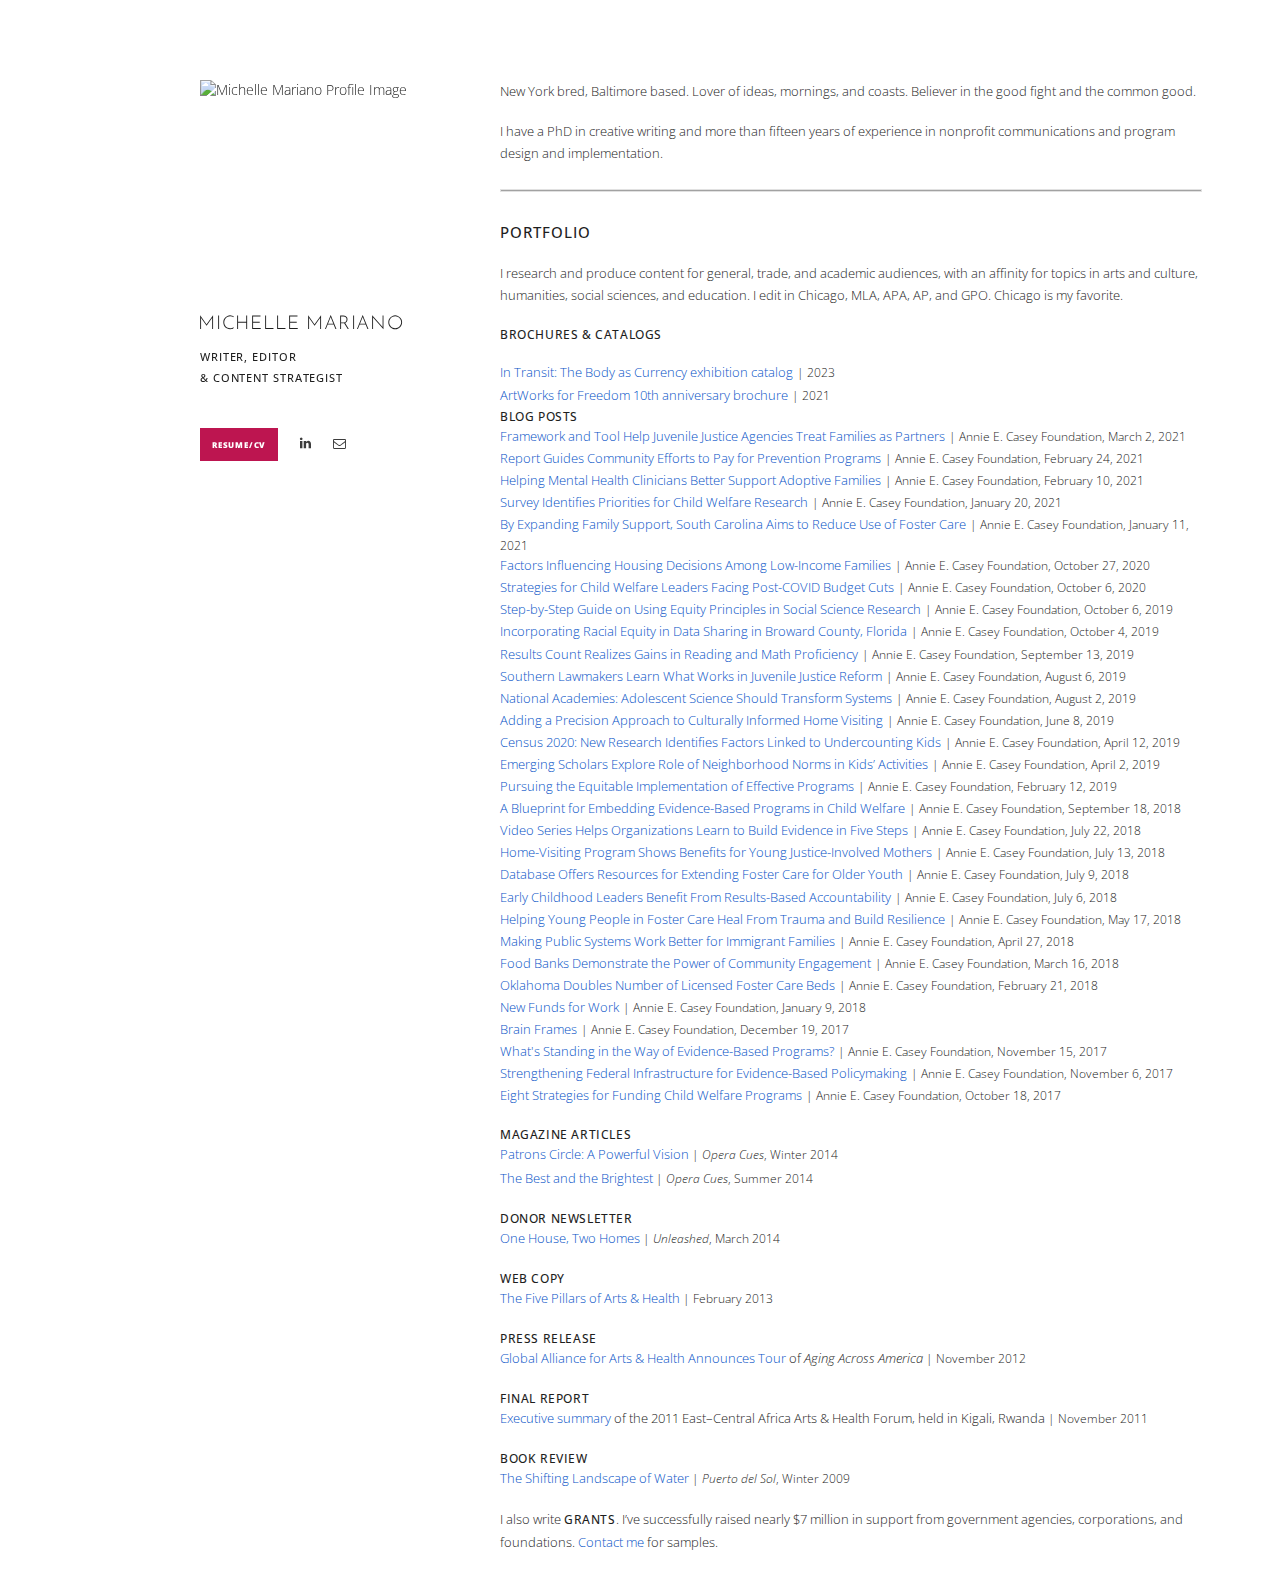
==== index.html @ 4ec9d9e7 "Update index.html" ====
<!DOCTYPE html>
<html lang="en-US">
<head>
    <meta charset="utf-8">
    <meta name="viewport" content="width=device-width, initial-scale=1.0">
    <title>Michelle Mariano</title>
    <meta name="description" content="New York bred, Baltimore based. Lover of ideas, mornings, and coasts. Believer in the good fight and the common good.">
    <meta name="keywords" content="Michelle Mariano, Michelle Mariano Portfolio, Michelle Mariano Homepage">
    <meta property="og:url" content="http://michellemariano.com">
    <meta property="og:type" content="website">
    <meta property="og:site_name" content="Michelle Mariano">
    <meta property="og:title" content="Michelle Mariano | Writer - Editor - Content Strategist">
    <meta property="og:description" content="New York bred, Baltimore based. Lover of ideas, mornings, and coasts. Believer in the good fight and the common good.">
    <meta property="og:image" content="assets/headshot.jpg">
    <meta property="og:locale" content="en_US">
    <link href="https://fonts.googleapis.com/css?family=Josefin+Sans:300" rel="stylesheet" type="text/css">
    <link href="https://fonts.googleapis.com/css?family=Open+Sans:300,400" rel="stylesheet" type="text/css">
    <link rel="stylesheet" href="main.css" type="text/css"/>
    <link rel="stylesheet" href="https://maxcdn.bootstrapcdn.com/font-awesome/4.6.3/css/font-awesome.min.css">
    <link rel="stylesheet" href="https://cdnjs.cloudflare.com/ajax/libs/normalize/4.1.1/normalize.min.css">
    <link rel="shortcut icon" href="assets/favicon.png" type="image/png">
 <!--  <script src="https://ajax.googleapis.com/ajax/libs/jquery/2.2.2/jquery.min.js"></script> -->
 <script>
  (function(i,s,o,g,r,a,m){i['GoogleAnalyticsObject']=r;i[r]=i[r]||function(){
  (i[r].q=i[r].q||[]).push(arguments)},i[r].l=1*new Date();a=s.createElement(o),
  m=s.getElementsByTagName(o)[0];a.async=1;a.src=g;m.parentNode.insertBefore(a,m)
  })(window,document,'script','https://www.google-analytics.com/analytics.js','ga');

  ga('create', 'UA-79206727-1', 'auto');
  ga('send', 'pageview');
</script>
</head>
    
<body>
    <div id="layout" class="pure-g">
    <div>
    <div class="left">
        <div id="headshot">
            <img src="assets/headshot.jpg" alt="Michelle Mariano Profile Image">
            <div>
          <!--  <div id="headshot-overlay">
                <a href="https://www.linkedin.com/in/michellejmariano/">High-res</a><span> </span>
                <a href="https://www.linkedin.com/in/michellejmariano/">headshots</a> -->
                </div>
                </div>
                <h1>Michelle Mariano</h1>
                <span class="profile-type">writer, editor </span>
                <span class="profile-type">& content strategist </span>
        <div id="external-links">
            <a id="btn-stech" class="sublink" href="https://michellemariano.github.io/Mariano_CV_Web.pdf" target="_blank"><p>Resume/CV</p></a>
            <a href="https://www.linkedin.com/in/michellejmariano/" target="_blank"><span class="external-link fa fa-linkedin"></span></a>
            <a href="mailto:michelle@digitalborn.org"><span class="external-link fa fa-envelope-o"></span></a>
            </div>
            </div>
            
    <div id="home" class="card">
        <div id="shortBio">
            <p>New York bred, Baltimore based. Lover of ideas, mornings, and coasts. Believer in the good fight and the common good.</p> <p>I have a PhD in creative writing and more than fifteen years of experience in nonprofit communications and program design and implementation. </p></div>
        <div class="line"></div><div id="portfolio"><div id="portfolio-title"><h2>portfolio</h2></div>
        <p>I research and produce content for general, trade, and academic audiences, with an affinity for topics in arts and culture, humanities, social sciences, and education. I edit in Chicago, MLA, APA, AP, and GPO. Chicago is my favorite.</p>
        <ul>
            <li><span class="sample-type">Brochures & Catalogs</span><br /></p>
                
   <span class="linky"><a href="https://www.flipsnack.com/artworksforfreedom/in-transit-the-body-as-currency-exhibition-catalog-u32u2be3f2/full-view.html" target="_blank">
            <i></i>In Transit: The Body as Currency</i> exhibition catalog</a></span> <span class="sample-date">| 2023</span><br/> 
                <span class="linky"><a href="https://www.flipsnack.com/artworksforfreedom/artworks_10years/full-view.html" target="_blank">
            ArtWorks for Freedom 10th anniversary brochure</a></span> <span class="sample-date">| 2021</span><br/>
            <li><span class="sample-type">Blog posts</span><br /><span class="linky"><a href="https://www.aecf.org/blog/framework-and-tool-help-juvenile-justice-agencies-treat-families-as-partner/" target="_blank">
            Framework and Tool Help Juvenile Justice Agencies Treat Families as Partners</a></span> <span class="sample-date">| Annie E. Casey Foundation, March 2, 2021</span><br/>
            <span class="linky"><a href="https://www.aecf.org/blog/report-guides-community-efforts-to-pay-for-prevention-programs/" target="_blank">
            Report Guides Community Efforts to Pay for Prevention Programs</a></span> <span class="sample-date">| Annie E. Casey Foundation, February 24, 2021</span><br/>    
            <span class="linky"><a href="https://www.aecf.org/blog/helping-mental-health-clinicians-better-support-adoptive-families/" target="_blank">
            Helping Mental Health Clinicians Better Support Adoptive Families</a></span> <span class="sample-date">| Annie E. Casey Foundation, February 10, 2021</span><br/>
            <span class="linky"><a href="https://www.aecf.org/blog/survey-identifies-priorities-for-child-welfare-research/" target="_blank">
            Survey Identifies Priorities for Child Welfare Research</a></span> <span class="sample-date">| Annie E. Casey Foundation, January 20, 2021</span><br/>
            <span class="linky"><a href="https://www.aecf.org/blog/by-expanding-family-support-south-carolina-aims-to-reduce-use-of-foster-car/" target="_blank">
            By Expanding Family Support, South Carolina Aims to Reduce Use of Foster Care</a></span> <span class="sample-date">| Annie E. Casey Foundation, January 11, 2021</span><br/>
            <span class="linky"><a href="https://www.aecf.org/blog/factors-influencing-housing-decisions-among-low-income-families/" target="_blank">
            Factors Influencing Housing Decisions Among Low-Income Families</a></span> <span class="sample-date">| Annie E. Casey Foundation, October 27, 2020</span><br/>
            <span class="linky"><a href="https://www.aecf.org/blog/strategies-for-child-welfare-leaders-facing-post-covid-budget-cuts/" target="_blank">
            Strategies for Child Welfare Leaders Facing Post-COVID Budget Cuts</a></span> <span class="sample-date">| Annie E. Casey Foundation, October 6, 2020</span><br/>
            <span class="linky"><a href="https://www.aecf.org/blog/step-by-step-guide-on-using-equity-principles-in-social-science-research/" target="_blank">
            Step-by-Step Guide on Using Equity Principles in Social Science Research</a></span> <span class="sample-date">| Annie E. Casey Foundation, October 6, 2019</span><br/>
            <span class="linky"><a href="https://www.aecf.org/blog/incorporating-racial-equity-in-data-sharing-in-broward-county-florida/" target="_blank">
            Incorporating Racial Equity in Data Sharing in Broward County, Florida</a></span> <span class="sample-date">| Annie E. Casey Foundation, October 4, 2019</span><br/>
            <span class="linky"><a href="https://www.aecf.org/blog/results-count-realizes-gains-in-reading-and-math-proficiency/" target="_blank">
            Results Count Realizes Gains in Reading and Math Proficiency</a></span> <span class="sample-date">| Annie E. Casey Foundation, September 13, 2019</span><br/>
            <span class="linky"><a href="https://www.aecf.org/blog/southern-lawmakers-learn-what-works-in-juvenile-justice-reform/" target="_blank">
            Southern Lawmakers Learn What Works in Juvenile Justice Reform</a></span> <span class="sample-date">| Annie E. Casey Foundation, August 6, 2019</span><br/>
            <span class="linky"><a href="https://www.aecf.org/blog/national-academies-adolescent-science-should-transform-systems/" target="_blank">
            National Academies: Adolescent Science Should Transform Systems</a></span> <span class="sample-date">| Annie E. Casey Foundation, August 2, 2019</span><br/>
            <span class="linky"><a href="https://www.aecf.org/blog/adding-a-precision-approach-to-culturally-informed-home-visiting/" target="_blank">
            Adding a Precision Approach to Culturally Informed Home Visiting</a></span> <span class="sample-date">| Annie E. Casey Foundation, June 8, 2019</span><br/>
            <span class="linky"><a href="https://www.aecf.org/blog/census-2020-new-research-identifies-factors-linked-to-undercounting-kids/" target="_blank">
            Census 2020: New Research Identifies Factors Linked to Undercounting Kids</a></span> <span class="sample-date">| Annie E. Casey Foundation, April 12, 2019</span><br/>
            <span class="linky"><a href="https://www.aecf.org/blog/emerging-scholars-explore-role-of-neighborhood-norms-in-kids-activities/" target="_blank">
            Emerging Scholars Explore Role of Neighborhood Norms in Kids’ Activities</a></span> <span class="sample-date">| Annie E. Casey Foundation, April 2, 2019</span><br/>
            <span class="linky"><a href="https://www.aecf.org/blog/pursuing-the-equitable-implementation-of-effective-programs/" target="_blank">
            Pursuing the Equitable Implementation of Effective Programs</a></span> <span class="sample-date">| Annie E. Casey Foundation, February 12, 2019</span><br/>
            <span class="linky"><a href="https://www.aecf.org/blog/a-blueprint-for-embedding-evidence-based-programs-in-child-welfare/" target="_blank">  
            A Blueprint for Embedding Evidence-Based Programs in Child Welfare</a></span> <span class="sample-date">| Annie E. Casey Foundation, September 18, 2018</span><br/>
            <span class="linky"><a href="https://www.aecf.org/blog/video-series-helps-organizations-learn-to-build-evidence-in-five-steps/" target="_blank">Video Series Helps Organizations Learn to Build Evidence in Five Steps</a></span> <span class="sample-date">| Annie E. Casey Foundation, July 22, 2018</span><br/>
            <span class="linky"><a href="https://www.aecf.org/blog/home-visiting-program-shows-benefits-for-young-justice-involved-mothers/" target="_blank">Home-Visiting Program Shows Benefits for Young Justice-Involved Mothers</a></span> <span class="sample-date">| Annie E. Casey Foundation, July 13, 2018</span><br/>
            <span class="linky"><a href="https://www.aecf.org/blog/database-offers-resources-for-extending-foster-care-for-older-youth/" target="_blank">Database Offers Resources for Extending Foster Care for Older Youth</a></span> <span class="sample-date">| Annie E. Casey Foundation, July 9, 2018</span><br/>
            <span class="linky"><a href="https://www.aecf.org/blog/early-childhood-leaders-benefit-from-results-based-accountability/" target="_blank">Early Childhood Leaders Benefit From Results-Based Accountability</a></span> <span class="sample-date">| Annie E. Casey Foundation, July 6, 2018</span><br/>
            <span class="linky"><a href="https://www.aecf.org/blog/helping-young-people-in-foster-care-heal-from-trauma-and-build-resilience/" target="_blank">Helping Young People in Foster Care Heal From Trauma and Build Resilience</a></span> <span class="sample-date">| Annie E. Casey Foundation, May 17, 2018</span><br/>
            <span class="linky"><a href="https://www.aecf.org/blog/making-public-systems-work-better-for-immigrant-families/" target="_blank">Making Public Systems Work Better for Immigrant Families</a></span> <span class="sample-date">| Annie E. Casey Foundation, April 27, 2018</span><br/>
            <span class="linky"><a href="http://www.aecf.org/blog/food-banks-demonstrate-the-power-of-community-engagement-for-results/" target="_blank">Food Banks Demonstrate the Power of Community Engagement</a></span> <span class="sample-date">| Annie E. Casey Foundation, March 16, 2018</span><br/>
            <span class="linky"><a href="http://www.aecf.org/blog/working-with-casey-oklahoma-doubles-its-number-of-licensed-foster-care-beds/" target="_blank">Oklahoma Doubles Number of Licensed Foster Care Beds</a></span> <span class="sample-date">| Annie E. Casey Foundation, February 21, 2018</span><br/>
            <span class="linky"><a href="http://www.aecf.org/blog/new-funds-for-work-connecting-systems-for-justice-involved-young-people/" target="_blank">New Funds for Work</a></span> <span class="sample-date">| Annie E. Casey Foundation, January 9, 2018</span><br/>
            <span class="linky"><a href="http://www.aecf.org/blog/brain-frames-short-tools-for-positive-interactions-with-youth-in-foster-car" target="_blank">Brain Frames</a></span> <span class="sample-date">| Annie E. Casey Foundation, December 19, 2017</span><br/>
            <span class="linky"><a href="http://www.aecf.org/blog/whats-standing-in-the-way-of-evidence-based-programs/" target="_blank">What's Standing in the Way of Evidence-Based Programs?</a></span> <span class="sample-date">| Annie E. Casey Foundation, November 15, 2017</span><br/>
            <span class="linky"><a href="http://www.aecf.org/blog/strengthening-the-federal-infrastructure-for-evidence-based-policymaking/" target="_blank">Strengthening Federal Infrastructure for Evidence-Based Policymaking</a></span> <span class="sample-date">| Annie E. Casey Foundation, November 6, 2017</span><br/>
            <span class="linky"><a href="http://www.aecf.org/blog/eight-strategies-for-funding-the-implementation-of-child-welfare-programs/" target="_blank">Eight Strategies for Funding Child Welfare Programs</a></span> <span class="sample-date">| Annie E. Casey Foundation, October 18, 2017</span></p></li>
            <li><span class="sample-type">Magazine articles</span><p><a  href="https://michellemariano.github.io/OperaCues_Patrons_Win_4-1-14.pdf" target="_blank">Patrons Circle: A Powerful Vision</a> <span class="sample-date">| <i>Opera Cues</i>, Winter 2014</span><br/>
            <span class="linky"><a href="https://michellemariano.github.io/OperaCues_ArtistUnderwriting_Sum14.pdf" target="_blank">The Best and the Brightest</a></span> <span class="sample-date">| <i>Opera Cues</i>, Summer 2014</span></p></li>

            <li><span class="sample-type">Donor newsletter</span><p><a href="https://michellemariano.github.io/Unleashed_CullenTheater_Mar14.pdf" target="_blank">One House, Two Homes</a> <span class="sample-date">| <i>Unleashed</i>, March 2014</span></p></li>
            <li><span class="sample-type">Web copy</span><p><a href="https://michellemariano.github.io/sliders/work-sample-slider-1.html" target="_blank">The Five Pillars of Arts & Health</a> <span class="sample-date">| February 2013</span></p></li>
            <li><span class="sample-type">Press release</span><p><a href="https://michellemariano.github.io/Aging Across America Press Release.pdf" target="_blank">Global Alliance for Arts & Health Announces Tour</a> of <i>Aging Across America</i> <span class="sample-date">| November 2012</span></p></li>
            <li><span class="sample-type">Final report</span><p> <a href="https://michellemariano.github.io/Africa Arts Forum Executive Summary.pdf" target="_blank">Executive summary</a> of the 2011  East&ndash;Central Africa Arts & Health Forum, held in Kigali, Rwanda <span class="sample-date">| November 2011</span></p></li> 
            <li><span class="sample-type">Book review</span><p><a href="https://michellemariano.github.io/Book Review_Folding a River.pdf" target="_blank">The Shifting Landscape of Water</a> <span class="sample-date">| <i>Puerto del Sol</i>, Winter 2009 </span></p></li>
      
            
        <p>I also write <span class="sample-type">grants</span>. I’ve successfully raised nearly $7 million in support from government agencies, corporations, and foundations. <a href="mailto:michelle@digitalborn.org">Contact me</a> for samples.</p>
            
</ul>
</div>
</div>
        </div>
    </div>
</body>
</html>
---- main.css ----
/*------------------------------------*\
    RESPONSIVE
\*------------------------------------*/

@media screen and (min-width:1280px){
#home { 
    width: 700px;
    top:80px;
    }
.left {
    top:80px;
    position:fixed;
    left:200px;
    width:210px;
}
.card {
    left:500px;
}
.left #external-links {
    margin-top:40px;
}
#about {
    padding-right:250px;
    }
}

@media screen and (min-width:1025px) and (max-width:1279px) {
#home { 
    width: 500px;
    top:80px;
    }
.left {
    top:80px;
    position:fixed;
    left:200px;
    width:210px;
}
.card {
    left:500px;
}
.left #external-links {
    margin-top:40px;
}
#about {
    padding-right:250px;
    }
}

@media screen and (min-width:861px) and (max-width:1024px) {
#home { 
    width:500px;
    top:80px;
    }
.left {
position:fixed;left:50%;top:30px;
-webkit-transform:translateX(-70%);
-moz-transform:translateX(-70%);
-ms-transform:translateX(-70%);
-o-transform:translateX(-70%);
transform:translateX(-70%);
top:80px;
left:200px;
width:210px;
    }
.card {
    left:330px;
    width:360px;
    } 
    .left #external-links {
    margin-top:40px;
    }
}

@media screen and (min-width:701px) and (max-width:860px) {
#home {
        top:80px;
    }
.left {
position:absolute;left:50%;top:30px;
-webkit-transform:translateX(-70%);
-moz-transform:translateX(-70%);
-ms-transform:translateX(-70%);
-o-transform:translateX(-70%);
transform:translateX(-70%);
top:80px;
left:200px;
width:210px;
    }
.card {
    left:330px;
    width:360px;
    } 
.left #external-links {
    margin-top:40px;
    }
}

@media screen and (min-width:501px) and (max-width:700px) {
    #home {
        top:80px;
    }
    .left {
        position:relative;left:50%;top:30px;
        -webkit-transform:translateX(-80%);
        -moz-transform:translateX(-80%);
        -ms-transform:translateX(-80%);
        -o-transform:translateX(-80%);
        transform:translateX(-80%);
        top:15px;
        left:100%;
        width:100%;
    }
    .left #headshot {
        display:none;
    }
    .card {
        padding-top:110px;
        left:50px;
        width:300px;
        width:80%;
    }
    .left #external-links {
        margin-top:20px;
    }
}

@media screen and (min-width:321px) and (max-width:500px) {
    #home {
        top:80px;
    }
    .left {
        position:relative;left:50%;top:30px;
        -webkit-transform:translateX(-70%);
        -moz-transform:translateX(-70%);
        -ms-transform:translateX(-70%);
        -o-transform:translateX(-70%);
        transform:translateX(-70%);
        top:15px;
        left:100%;
        width:100%;
    }
    .card {
        padding-top:310px;
        left:20px;
        width:300px;
        width:90%;
    }
    .left #external-links {
        margin-top:20px;
    }
}

@media screen and (max-width:320px) {
    .left {
        position:relative;left:50%;top:30px;
        -webkit-transform:translateX(-70%);
        -moz-transform:translateX(-70%);
        -ms-transform:translateX(-70%);
        -o-transform:translateX(-70%);
        transform:translateX(-70%);
        top:15px;
        left:205px;
        width:210px;
    }
    .card {
        padding-top:40px;
        left:20px;
        width:300px;
        width:90%;
    }
    .left #external-links {
        margin-top:20px;
    }
}

/*------------------------------------*\
    MAIN
\*------------------------------------*/

#layout {
    padding:0;
}

.pure-g {
    font-family: Avenir, Open Sans, Helvetica, sans-serif;
    display: -webkit-flex;
    -webkit-flex-flow: row wrap;
    display: -ms-flexbox;
    -ms-flex-flow: row wrap;
    -ms-align-content: flex-start;
    -webkit-align-content: flex-start;
    align-content: flex-start; 
}

.left #headshot {
    position: relative;
    overflow: hidden;
    height: 200px
}

.left #headshot img {
    width: 200px;
    height: 200px;
}

.card {
    margin-bottom:80px;
    min-height:100vh;
    position:absolute;
    right:0;
}

#home p {
    margin-bottom:18px;
    text-align:left;
    font-size: 13px;
    line-height:1.7em;
}

.linky {
    text-align:left;
    font-size:13px;
    line-height:1.7em;
}

a {
    color:#0854c7;
    text-decoration:none;
    -webkit-transition:all .2s;
    -moz-transition:all .2s;
    -ms-transition:all .2s;
    -o-transition:all .2s;
    transition:all .2s;
    cursor:pointer;
}

a.sublink {
    color:white;
}

.left h1 {
    font-size:19px;
    font-family:Josefin Sans;
    margin:35px 0 12px;
    margin-left:-2px;
    font-weight:300;
    letter-spacing:.8px;
    text-transform:uppercase;
}

.left #btn-stech {
    background-color:#BD1550;
    font-size:8px;
    font-weight:800;
    display:inline-block;
    height:33px;
    width:auto;
    padding:0 9pt;
    line-height:33px;
    color:#fff;
    text-transform:uppercase;
    text-align:center;
    letter-spacing:.8px;
    -webkit-transition:all .2s;
    -moz-transition:all .2s;
    -ms-transition:all .2s;
    -o-transition:all .2s;
    transition:all .2s;
}

.left #btn-stech:hover {
background-color:#1e1e1e;
}

#home .line {
    margin-top:25px;
}

.sample-type {
    display: inline-block;
    letter-spacing: .6px;
    font-weight: 500;
    text-transform: uppercase;
    color: #1e1e1e;
    font-size:12px;
}

.sample-date {
    font-size:12px;
}

.profile-type { 
    display: inline-block;
    letter-spacing: .9px;
    font-weight: 500;
    text-transform: uppercase;
    color: #1e1e1e;
    font-size:11px;
    line-height:1.7em;
}

#portfolio-title {
    overflow: hidden;
    margin: 40px 0;
    margin-top: 30px;
    margin-bottom: 20px;
    text-transform: uppercase;
    letter-spacing: 1px;
}

#portfolio-title h2 {
    float: left;
    font-size: 15px;
    margin: 0;
    font-weight: 500;
}

.left #headshot:hover #headshot-overlay {
bottom:0;
}

.left #headshot #headshot-overlay {
position:absolute;bottom:-60px;
left:0;
width:200px;
height:60px;
text-align:center;
line-height:60px;
background-color:rgba(0,0,0,.7);
-webkit-transition:bottom .3s ease;
transition:bottom .3s ease;
font-size:10px;
letter-spacing:.6px;
text-transform:uppercase;
}

.left #headshot #headshot-overlay span {
margin:0 6px;
}

.left #headshot #headshot-overlay a {
color:#fff;
-webkit-transition:all .2s;
-moz-transition:all .2s;
-ms-transition:all .2s;
-o-transition:all .2s;
transition:all .2s;
}

.left #headshot #headshot-overlay a:hover {
color:#BD1550;
}

.left ul#navi {
text-transform:uppercase;
}

.left ul#navi {
font-size:10px;
}

.left ul#navi li {
display:inline-block;
width:28%;
text-align:left;
letter-spacing:1px;
color:#c8c8c8;
}

.left ul#navi li:nth-child(2) { 
padding-left:7px;
}

.left ul#navi li a:hover {
color:#1e1e1e;
}

.left .external-link {
display:inline-block;
line-height:33px;
font-size:13px;
padding-left:18px;
color:#3c3c3c;
-webkit-transition:all .2s;
transition:all .2s;
}

.left .external-link:hover { 
color:#BD1550;
}

#home #news #news-title {
overflow:hidden;
margin:40px 0;
text-transform:uppercase;
letter-spacing:1px;
}

#home #news #news-title #news-more {
font-size:10px;
float:right;
line-height:20px;
}

#home #news ul {
font-size:9pt;
color:#646464;
text-align:justify;
}

#home #news ul li {
margin-bottom:15px;
}

#home #news ul li p {
display:inline;
}

#home #news ul li .news-date {
display:inline-block;
width:85px;
letter-spacing:.6px;
font-weight:500;
text-transform:uppercase;
color:#1e1e1e;
}

#home #news ul li .separator {
margin-right:10px;
}

#about p {
margin-bottom:22px;
text-align:justify;
}

body { 
font-size:14px;
font-weight:300;
font-family:Avenir,Open Sans,Helvetica,sans-serif;
color:#1e1e1e;
background-color:#fff;
}

p { 
margin:0;
}

a,a:active,a:focus {
outline:0;
}

a:hover {
color:#BD1550;
}

ul {
padding:0;
margin:0;
list-style-type:none;
}

.line {
height: 1px;
width: 100%;
border: 1px solid #e1e1e1;
background: #a2a2a2;
}
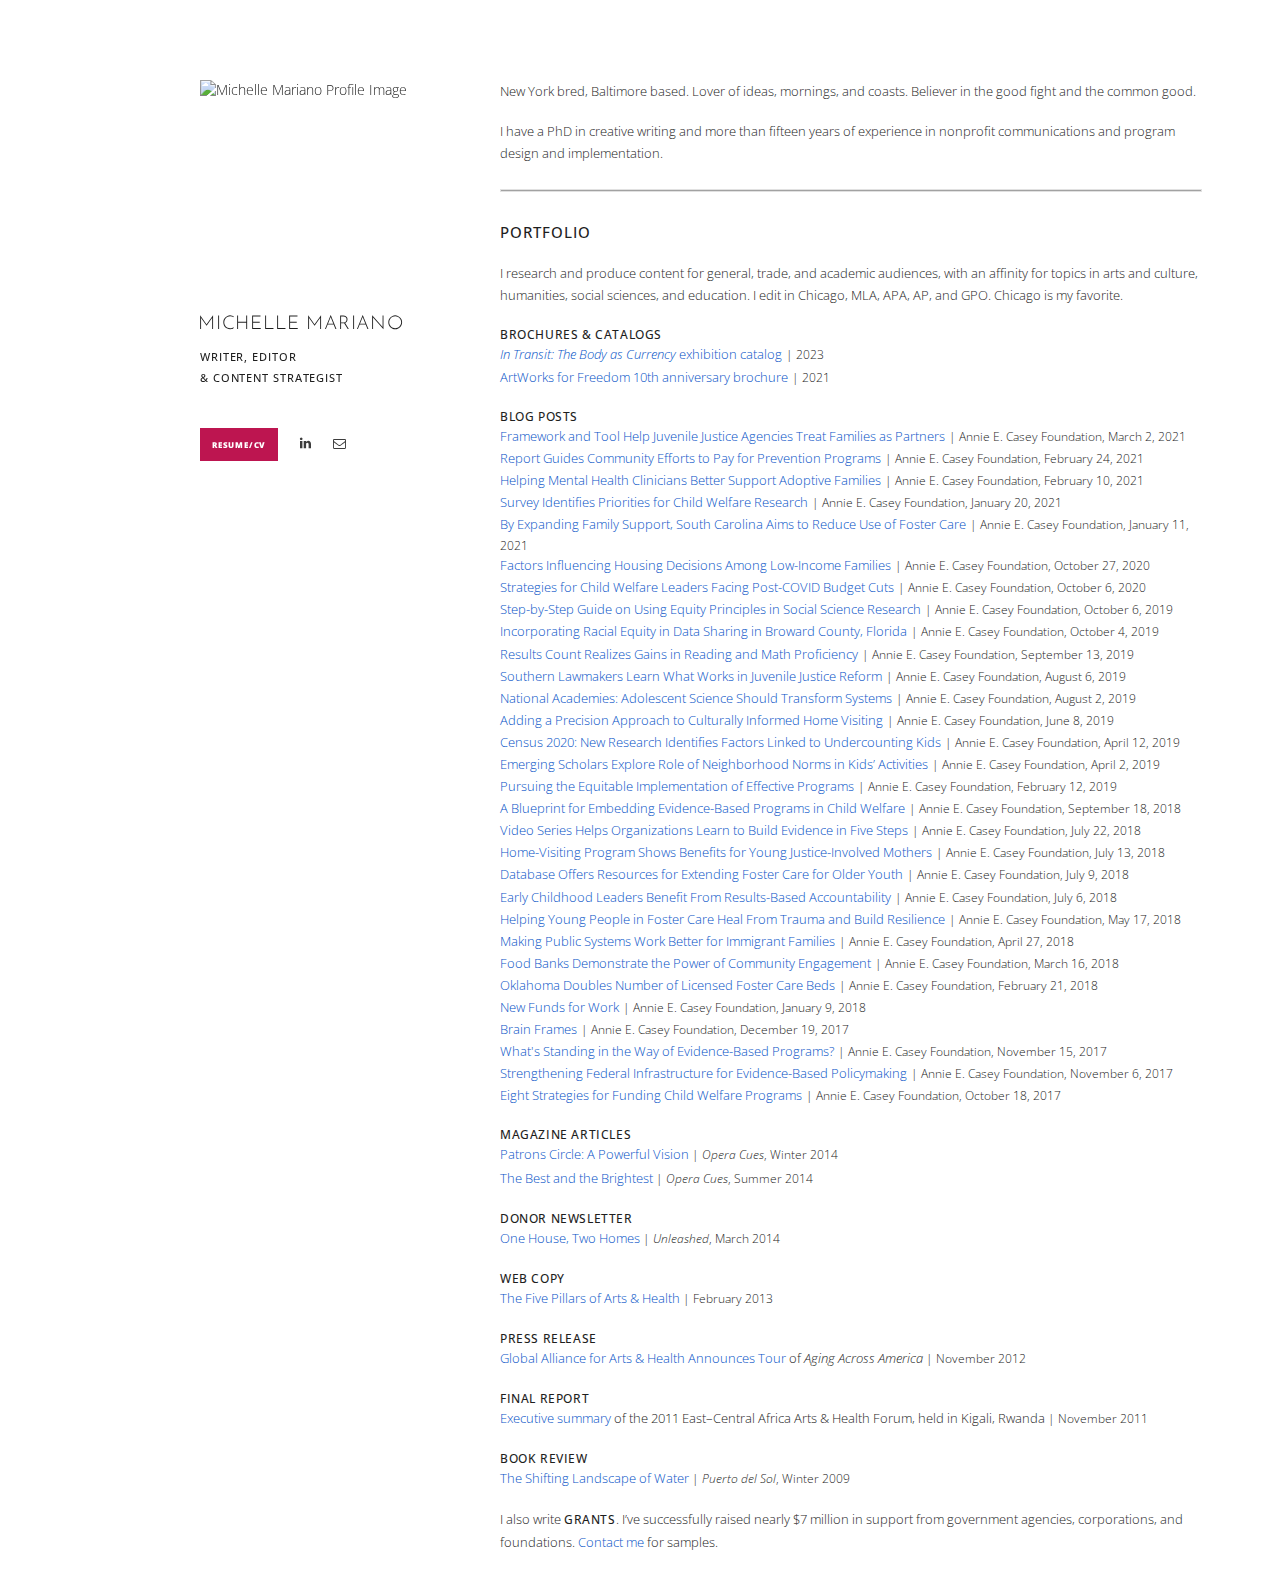
==== commit a90ca4e1: "Update index.html" ====
--- a/index.html
+++ b/index.html
@@ -60,12 +60,11 @@
         <div class="line"></div><div id="portfolio"><div id="portfolio-title"><h2>portfolio</h2></div>
         <p>I research and produce content for general, trade, and academic audiences, with an affinity for topics in arts and culture, humanities, social sciences, and education. I edit in Chicago, MLA, APA, AP, and GPO. Chicago is my favorite.</p>
         <ul>
-            <li><span class="sample-type">Brochures & Catalogs</span><br /></p>
-                
-   <span class="linky"><a href="https://www.flipsnack.com/artworksforfreedom/in-transit-the-body-as-currency-exhibition-catalog-u32u2be3f2/full-view.html" target="_blank">
-            <i></i>In Transit: The Body as Currency</i> exhibition catalog</a></span> <span class="sample-date">| 2023</span><br/> 
+            <li><span class="sample-type">Brochures & Catalogs</span><br />
+            <span class="linky"><a href="https://www.flipsnack.com/artworksforfreedom/in-transit-the-body-as-currency-exhibition-catalog-u32u2be3f2/full-view.html" target="_blank">
+            <i>In Transit: The Body as Currency</i> exhibition catalog</a></span> <span class="sample-date">| 2023</span><br/> 
                 <span class="linky"><a href="https://www.flipsnack.com/artworksforfreedom/artworks_10years/full-view.html" target="_blank">
-            ArtWorks for Freedom 10th anniversary brochure</a></span> <span class="sample-date">| 2021</span><br/>
+            ArtWorks for Freedom 10th anniversary brochure</a></span> <span class="sample-date">| 2021</span><br/></p>
             <li><span class="sample-type">Blog posts</span><br /><span class="linky"><a href="https://www.aecf.org/blog/framework-and-tool-help-juvenile-justice-agencies-treat-families-as-partner/" target="_blank">
             Framework and Tool Help Juvenile Justice Agencies Treat Families as Partners</a></span> <span class="sample-date">| Annie E. Casey Foundation, March 2, 2021</span><br/>
             <span class="linky"><a href="https://www.aecf.org/blog/report-guides-community-efforts-to-pay-for-prevention-programs/" target="_blank">
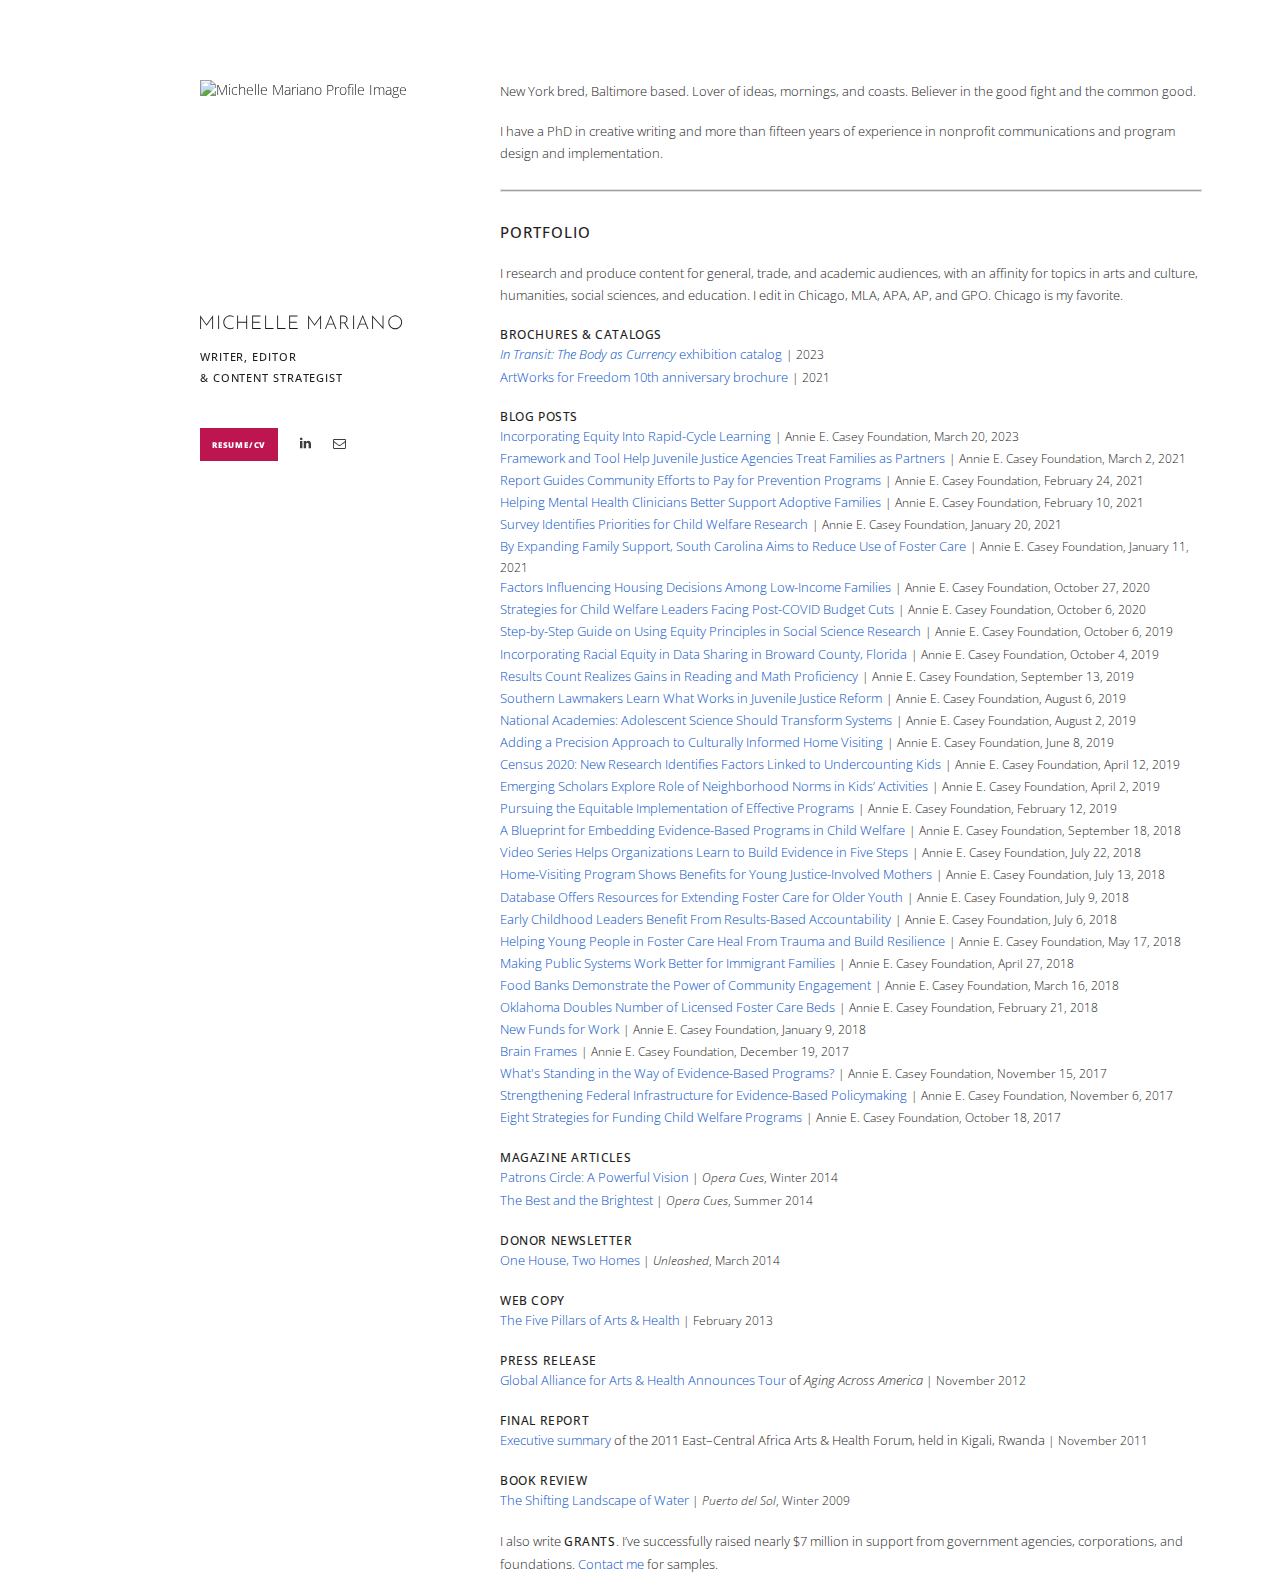
==== commit 2c6cc003: "Update index.html" ====
--- a/index.html
+++ b/index.html
@@ -65,7 +65,10 @@
             <i>In Transit: The Body as Currency</i> exhibition catalog</a></span> <span class="sample-date">| 2023</span><br/> 
                 <span class="linky"><a href="https://www.flipsnack.com/artworksforfreedom/artworks_10years/full-view.html" target="_blank">
             ArtWorks for Freedom 10th anniversary brochure</a></span> <span class="sample-date">| 2021</span><br/></p>
-            <li><span class="sample-type">Blog posts</span><br /><span class="linky"><a href="https://www.aecf.org/blog/framework-and-tool-help-juvenile-justice-agencies-treat-families-as-partner/" target="_blank">
+            <li><span class="sample-type">Blog posts</span><br />
+                <span class="linky"><a href="https://www.aecf.org/blog/incorporating-equity-into-rapid-cycle-learning" target="_blank">
+           Incorporating Equity Into Rapid-Cycle Learning</a></span> <span class="sample-date">| Annie E. Casey Foundation, March 20, 2023</span><br/>
+                <span class="linky"><a href="https://www.aecf.org/blog/framework-and-tool-help-juvenile-justice-agencies-treat-families-as-partner/" target="_blank">
             Framework and Tool Help Juvenile Justice Agencies Treat Families as Partners</a></span> <span class="sample-date">| Annie E. Casey Foundation, March 2, 2021</span><br/>
             <span class="linky"><a href="https://www.aecf.org/blog/report-guides-community-efforts-to-pay-for-prevention-programs/" target="_blank">
             Report Guides Community Efforts to Pay for Prevention Programs</a></span> <span class="sample-date">| Annie E. Casey Foundation, February 24, 2021</span><br/>    
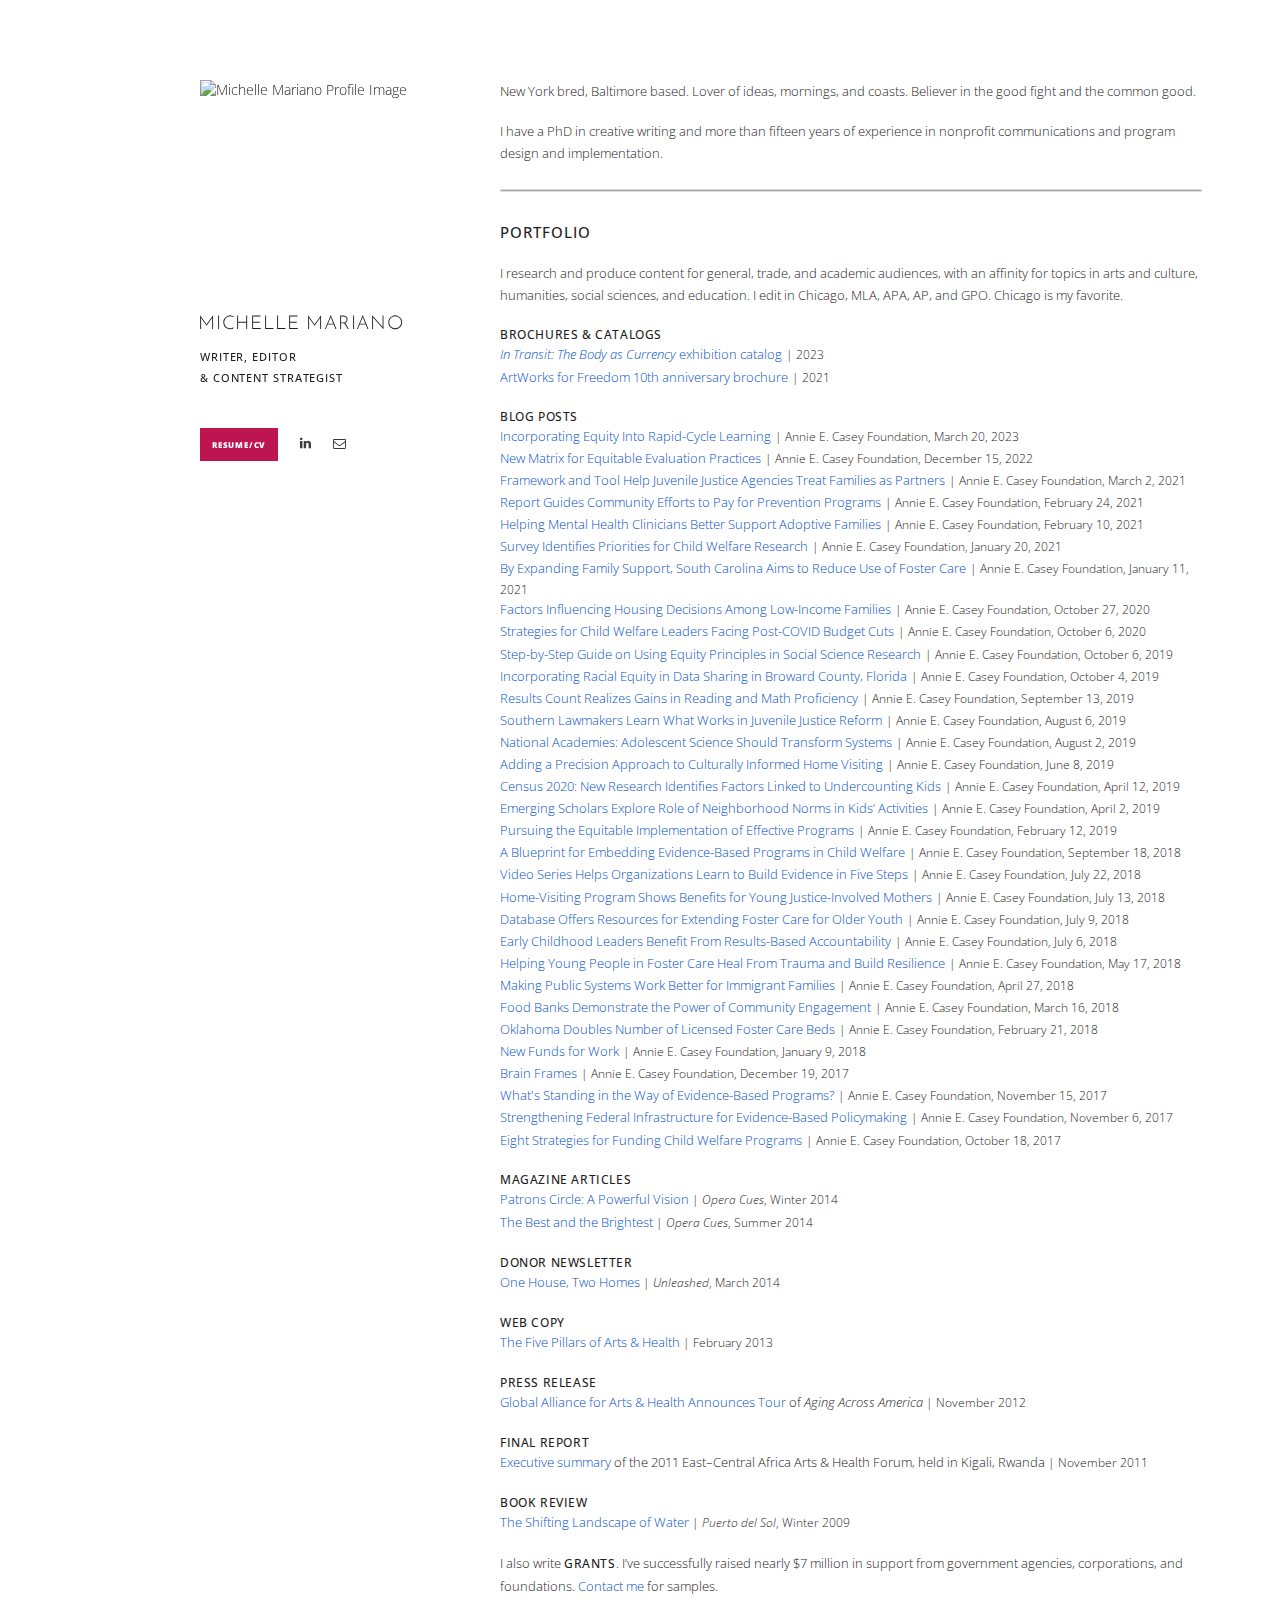
==== commit 7d449fce: "Update index.html" ====
--- a/index.html
+++ b/index.html
@@ -68,6 +68,8 @@
             <li><span class="sample-type">Blog posts</span><br />
                 <span class="linky"><a href="https://www.aecf.org/blog/incorporating-equity-into-rapid-cycle-learning" target="_blank">
            Incorporating Equity Into Rapid-Cycle Learning</a></span> <span class="sample-date">| Annie E. Casey Foundation, March 20, 2023</span><br/>
+                <span class="linky"><a href="https://www.aecf.org/blog/new-matrix-and-resources-describe-evaluation-practices-that-support-equity" target="_blank">
+          New Matrix for Equitable Evaluation Practices</a></span> <span class="sample-date">| Annie E. Casey Foundation, December 15, 2022</span><br/>
                 <span class="linky"><a href="https://www.aecf.org/blog/framework-and-tool-help-juvenile-justice-agencies-treat-families-as-partner/" target="_blank">
             Framework and Tool Help Juvenile Justice Agencies Treat Families as Partners</a></span> <span class="sample-date">| Annie E. Casey Foundation, March 2, 2021</span><br/>
             <span class="linky"><a href="https://www.aecf.org/blog/report-guides-community-efforts-to-pay-for-prevention-programs/" target="_blank">
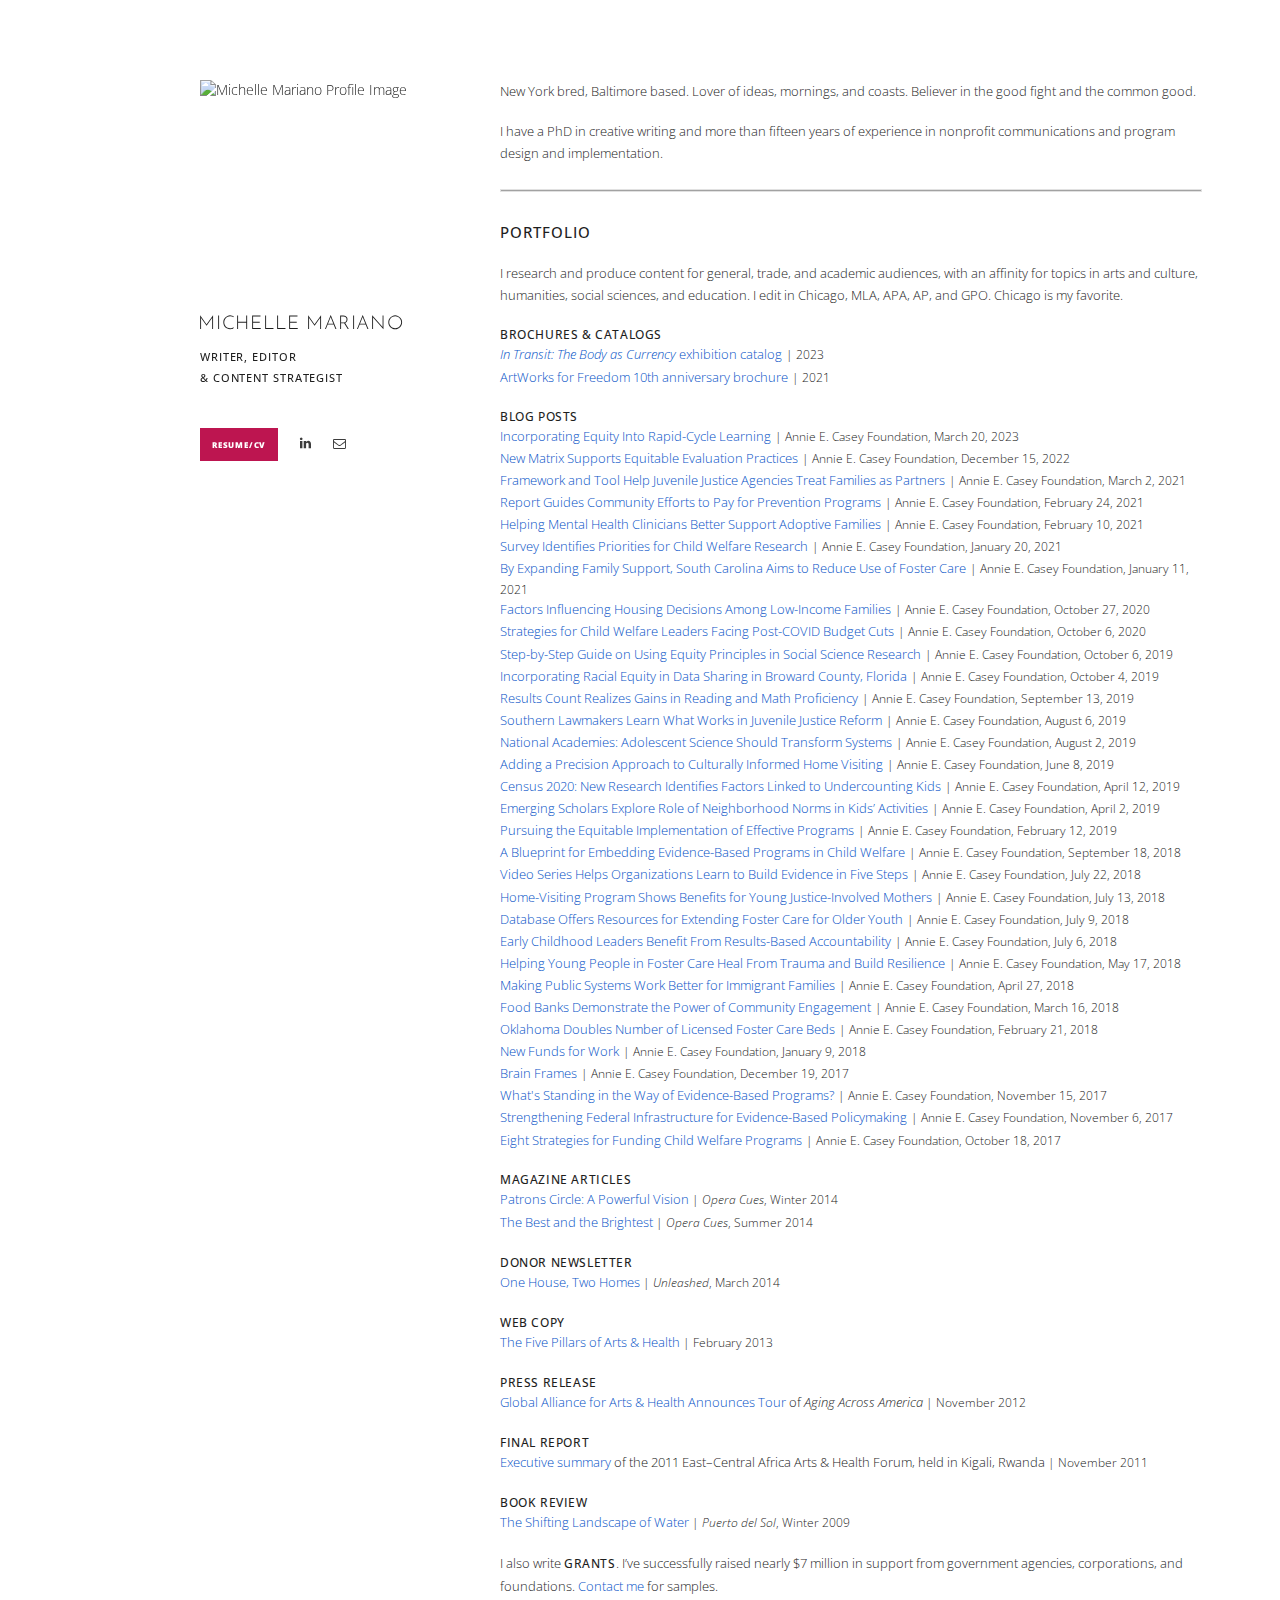
==== commit 8aa3328b: "Update index.html" ====
--- a/index.html
+++ b/index.html
@@ -69,7 +69,7 @@
                 <span class="linky"><a href="https://www.aecf.org/blog/incorporating-equity-into-rapid-cycle-learning" target="_blank">
            Incorporating Equity Into Rapid-Cycle Learning</a></span> <span class="sample-date">| Annie E. Casey Foundation, March 20, 2023</span><br/>
                 <span class="linky"><a href="https://www.aecf.org/blog/new-matrix-and-resources-describe-evaluation-practices-that-support-equity" target="_blank">
-          New Matrix for Equitable Evaluation Practices</a></span> <span class="sample-date">| Annie E. Casey Foundation, December 15, 2022</span><br/>
+          New Matrix Supports Equitable Evaluation Practices</a></span> <span class="sample-date">| Annie E. Casey Foundation, December 15, 2022</span><br/>
                 <span class="linky"><a href="https://www.aecf.org/blog/framework-and-tool-help-juvenile-justice-agencies-treat-families-as-partner/" target="_blank">
             Framework and Tool Help Juvenile Justice Agencies Treat Families as Partners</a></span> <span class="sample-date">| Annie E. Casey Foundation, March 2, 2021</span><br/>
             <span class="linky"><a href="https://www.aecf.org/blog/report-guides-community-efforts-to-pay-for-prevention-programs/" target="_blank">
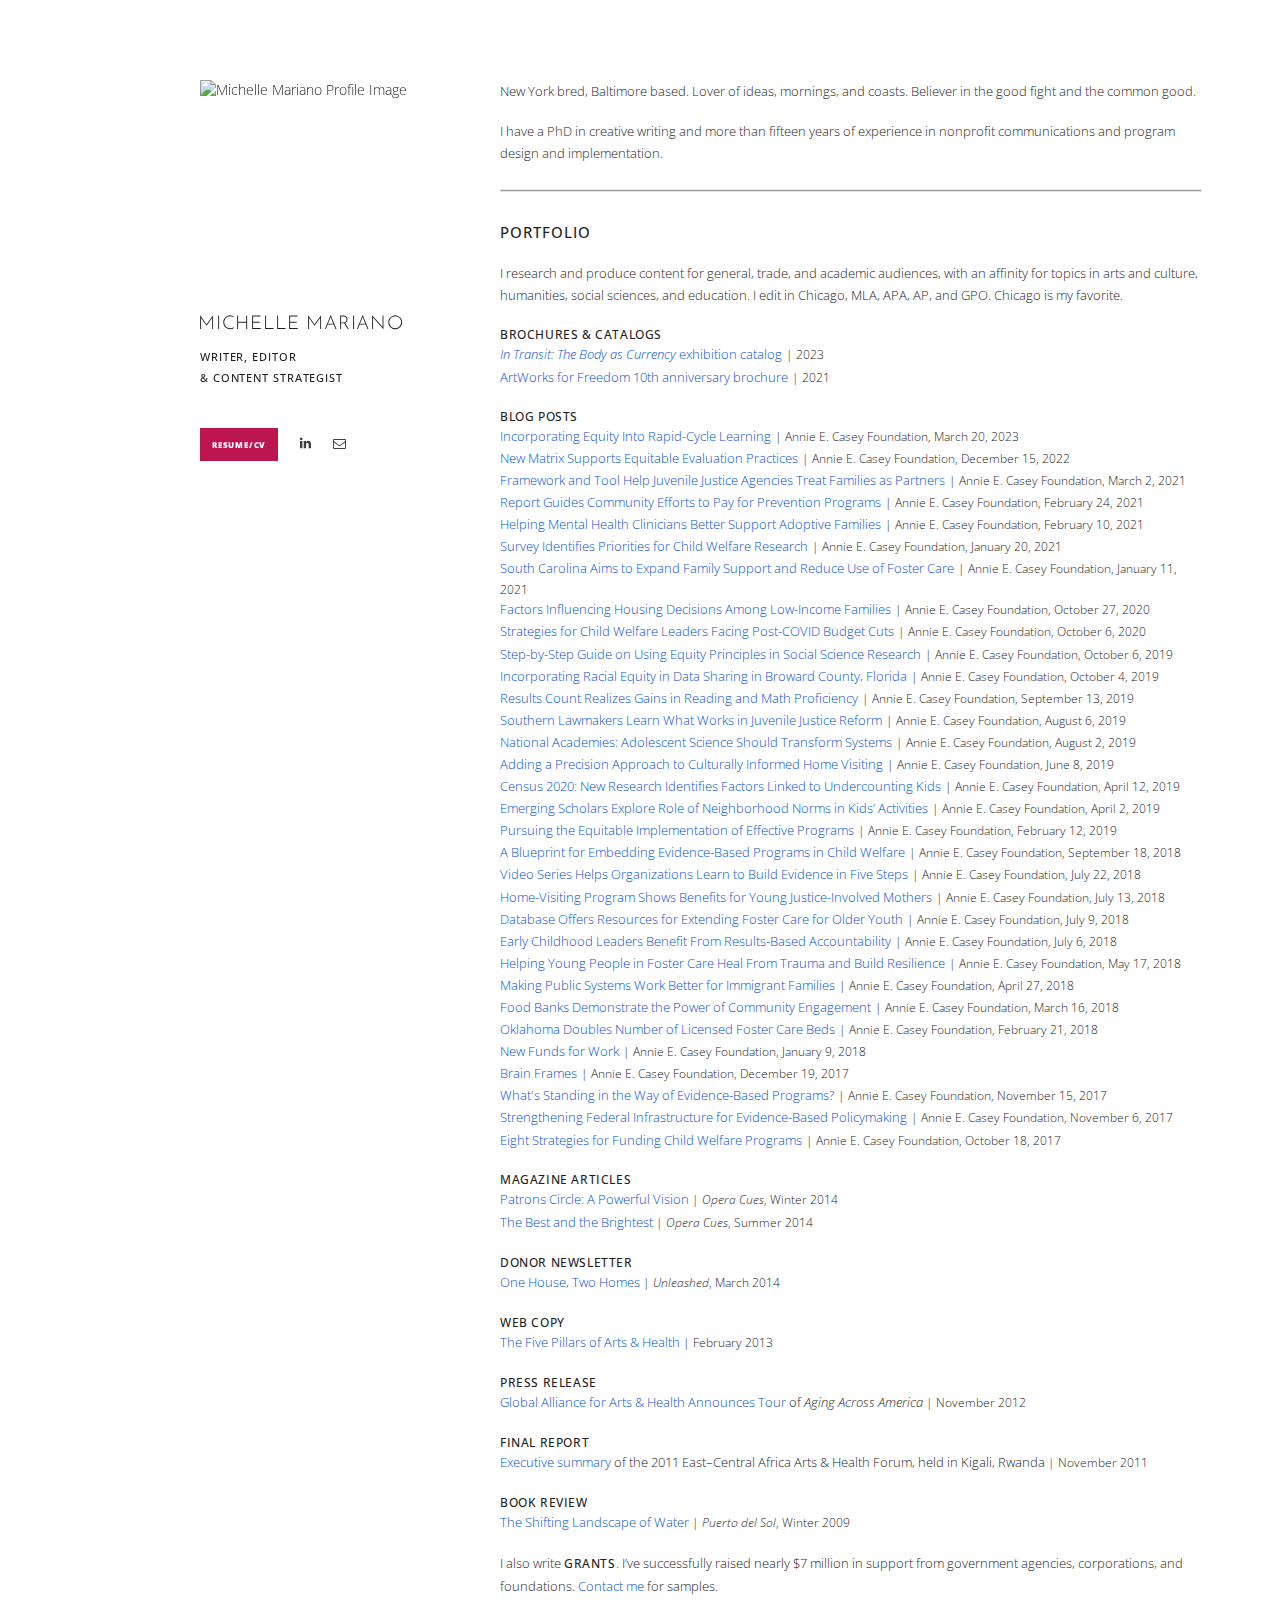
==== commit 490852b4: "Update index.html" ====
--- a/index.html
+++ b/index.html
@@ -48,7 +48,7 @@
                 <span class="profile-type">writer, editor </span>
                 <span class="profile-type">& content strategist </span>
         <div id="external-links">
-            <a id="btn-stech" class="sublink" href="https://michellemariano.github.io/Mariano_CV_Web.pdf" target="_blank"><p>Resume/CV</p></a>
+            <a id="btn-stech" class="sublink" href="https://michellemariano.com/Mariano_CV_Web.pdf" target="_blank"><p>Resume/CV</p></a>
             <a href="https://www.linkedin.com/in/michellejmariano/" target="_blank"><span class="external-link fa fa-linkedin"></span></a>
             <a href="mailto:michelle@digitalborn.org"><span class="external-link fa fa-envelope-o"></span></a>
             </div>
@@ -79,7 +79,7 @@
             <span class="linky"><a href="https://www.aecf.org/blog/survey-identifies-priorities-for-child-welfare-research/" target="_blank">
             Survey Identifies Priorities for Child Welfare Research</a></span> <span class="sample-date">| Annie E. Casey Foundation, January 20, 2021</span><br/>
             <span class="linky"><a href="https://www.aecf.org/blog/by-expanding-family-support-south-carolina-aims-to-reduce-use-of-foster-car/" target="_blank">
-            By Expanding Family Support, South Carolina Aims to Reduce Use of Foster Care</a></span> <span class="sample-date">| Annie E. Casey Foundation, January 11, 2021</span><br/>
+            South Carolina Aims to Expand Family Support and Reduce Use of Foster Care</a></span> <span class="sample-date">| Annie E. Casey Foundation, January 11, 2021</span><br/>
             <span class="linky"><a href="https://www.aecf.org/blog/factors-influencing-housing-decisions-among-low-income-families/" target="_blank">
             Factors Influencing Housing Decisions Among Low-Income Families</a></span> <span class="sample-date">| Annie E. Casey Foundation, October 27, 2020</span><br/>
             <span class="linky"><a href="https://www.aecf.org/blog/strategies-for-child-welfare-leaders-facing-post-covid-budget-cuts/" target="_blank">
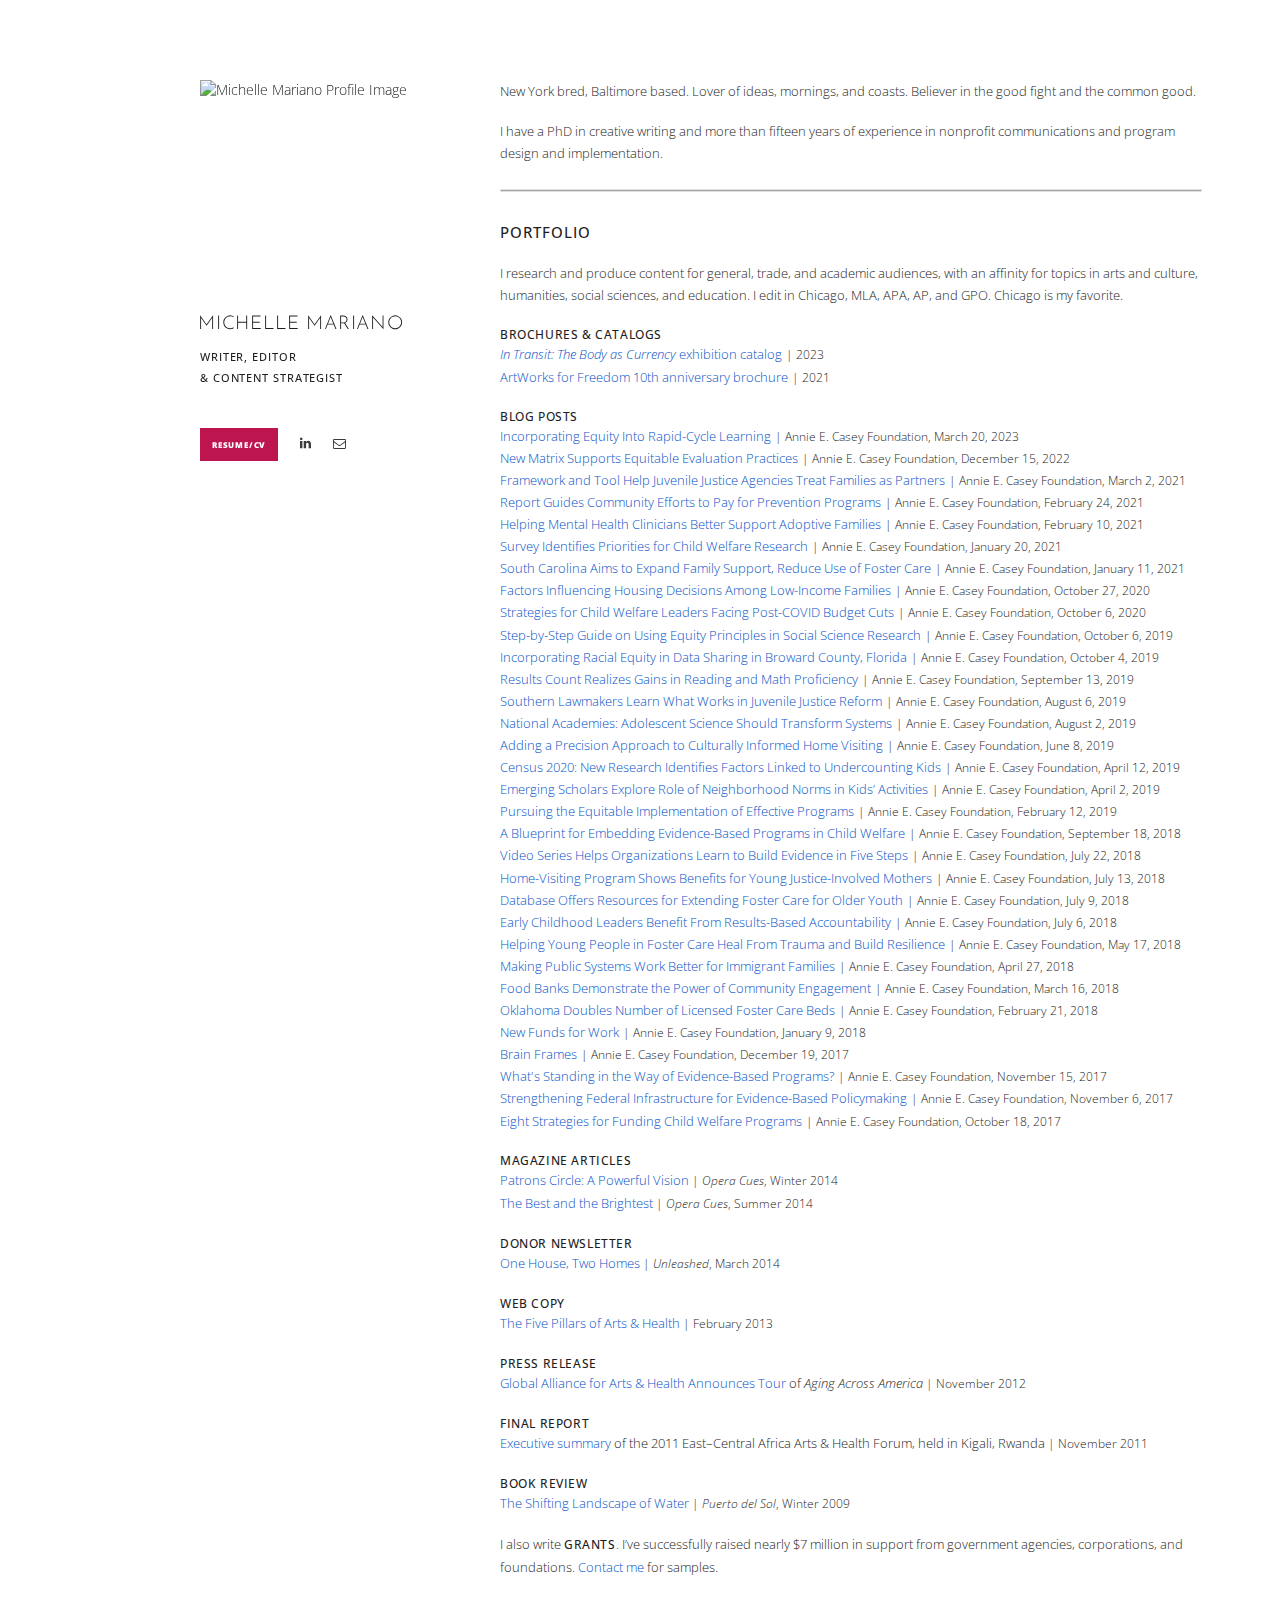
==== commit d9ceb349: "Update index.html" ====
--- a/index.html
+++ b/index.html
@@ -79,7 +79,7 @@
             <span class="linky"><a href="https://www.aecf.org/blog/survey-identifies-priorities-for-child-welfare-research/" target="_blank">
             Survey Identifies Priorities for Child Welfare Research</a></span> <span class="sample-date">| Annie E. Casey Foundation, January 20, 2021</span><br/>
             <span class="linky"><a href="https://www.aecf.org/blog/by-expanding-family-support-south-carolina-aims-to-reduce-use-of-foster-car/" target="_blank">
-            South Carolina Aims to Expand Family Support and Reduce Use of Foster Care</a></span> <span class="sample-date">| Annie E. Casey Foundation, January 11, 2021</span><br/>
+            South Carolina Aims to Expand Family Support, Reduce Use of Foster Care</a></span> <span class="sample-date">| Annie E. Casey Foundation, January 11, 2021</span><br/>
             <span class="linky"><a href="https://www.aecf.org/blog/factors-influencing-housing-decisions-among-low-income-families/" target="_blank">
             Factors Influencing Housing Decisions Among Low-Income Families</a></span> <span class="sample-date">| Annie E. Casey Foundation, October 27, 2020</span><br/>
             <span class="linky"><a href="https://www.aecf.org/blog/strategies-for-child-welfare-leaders-facing-post-covid-budget-cuts/" target="_blank">
